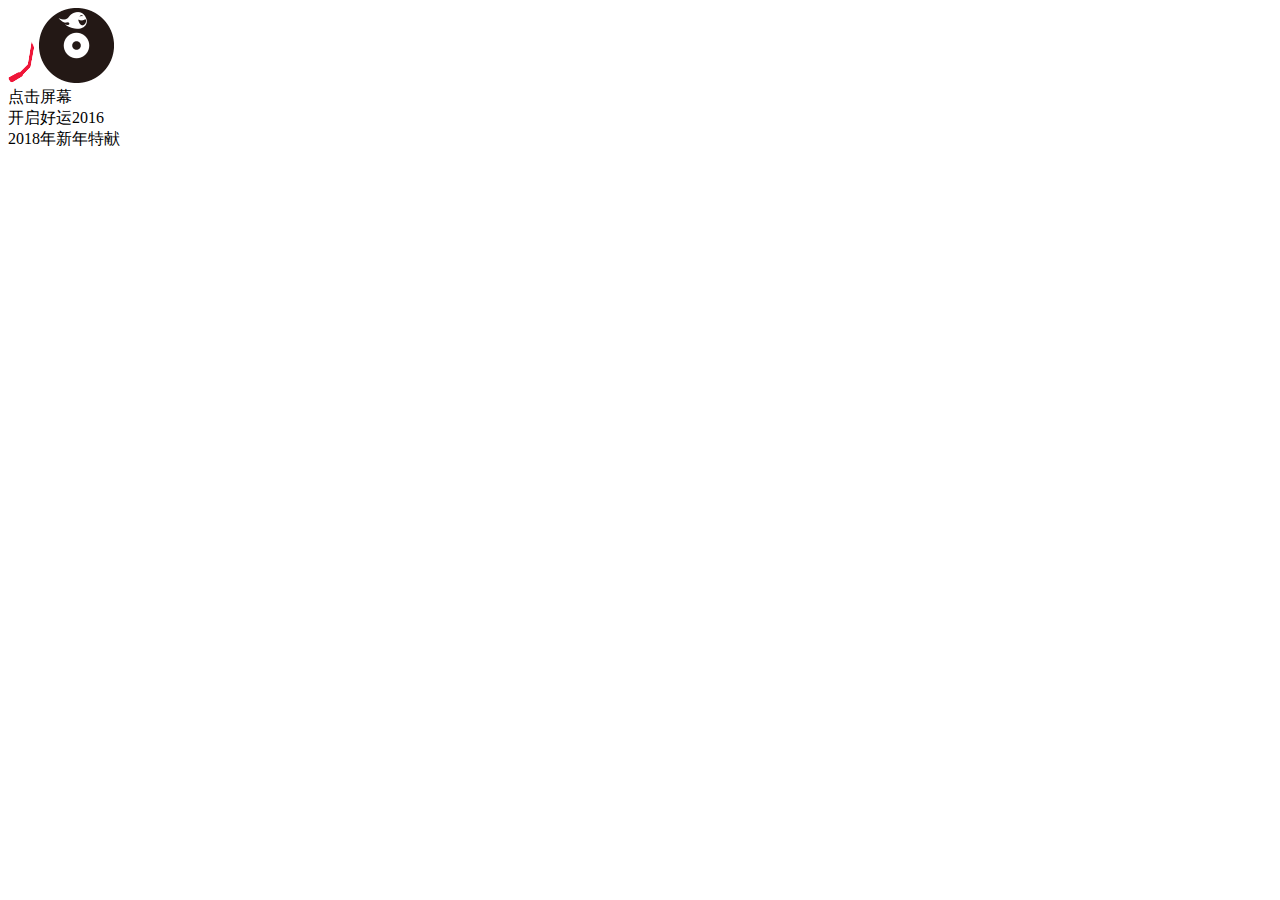
==== happyNewYear/index.html @ fe9a815f "恭贺新年整体框架" ====
<!DOCTYPE html>
<html lang="en">
<head>
    <meta charset="UTF-8">
    <title>happyNewYear</title>
</head>
<body>
<div id="music">
    <img src="img/music_pointer.png">
    <img src="img/music_disc.png">
</div>

<div class="page" id="page1">
    <div class="bg"></div>
    <div class="p1_lantern">点击屏幕<br>开启好运2016</div>
    <div class="p1_imooc"></div>
    <div class="p1_words">2018年新年特献</div>
</div>
<div class="page" id="page2">
    <div class="bg"></div>
    <div class="p2_circle"></div>
    <div class="p2_2016"></div>
</div>
<div class="page" id="page3">
    <div class="bg"></div>
    <div class="p3_logo"></div>
    <div class="p3_title"></div>
    <div class="p3_second"></div>
    <div class="p3_first"></div>
    <div class="p3_blessing"></div>
</div>
</body>
</html>
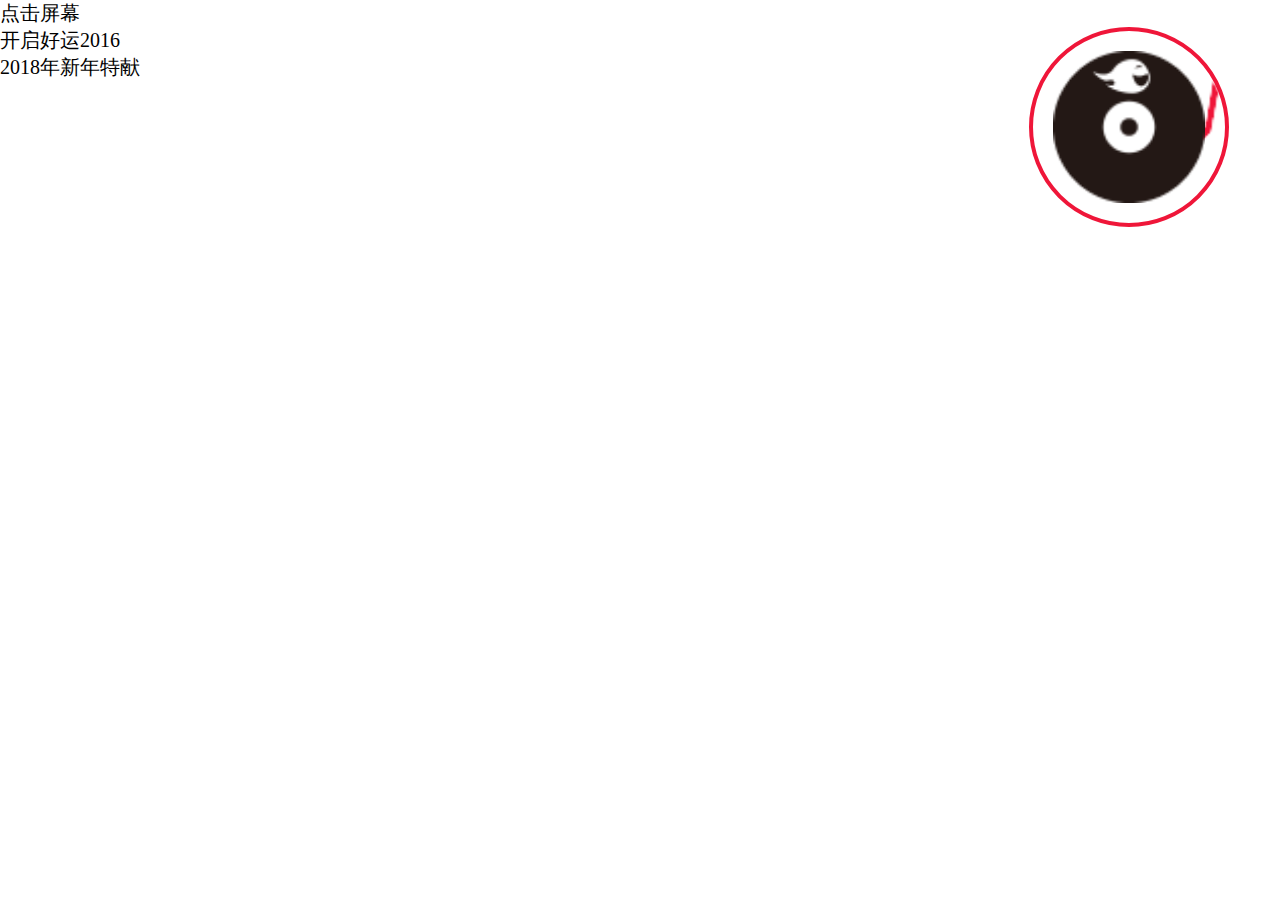
==== commit 1e024bf8: "右上角音乐图标布局" ====
--- a/happyNewYear/index.html
+++ b/happyNewYear/index.html
@@ -3,6 +3,7 @@
 <head>
     <meta charset="UTF-8">
     <title>happyNewYear</title>
+    <link rel="stylesheet" type="text/css" href="css/style.css">
 </head>
 <body>
 <div id="music">
--- a/happyNewYear/css/style.css
+++ b/happyNewYear/css/style.css
@@ -0,0 +1,46 @@
+/* all tag */
+* {
+    margin: 0;
+    padding: 0;
+    border: none;
+    font-size: 1.5625vw;
+    font-family: "Microsoft YaHei";
+}
+
+/* music */
+#music {
+    position: fixed;
+    top:3vh;
+    right:4vw;
+    z-index: 5;
+    width: 15vw;
+    height: 15vw;
+    border: 4px solid #ef1639;
+    border-radius: 50%;
+    background: #fff;
+}
+
+#music > img:first-of-type {
+    position: absolute;
+    top: 24%;
+    right: 2.5%;
+    width: 28.421%;
+}
+
+#music > img:last-of-type {
+    width: 79%;
+    position: absolute;
+    top: 0;
+    right: 0;
+    bottom: 0;
+    left: 0;
+    margin: auto;
+}
+
+/* page bg */
+
+/* page1 */
+
+/* page2 */
+
+/* page3 */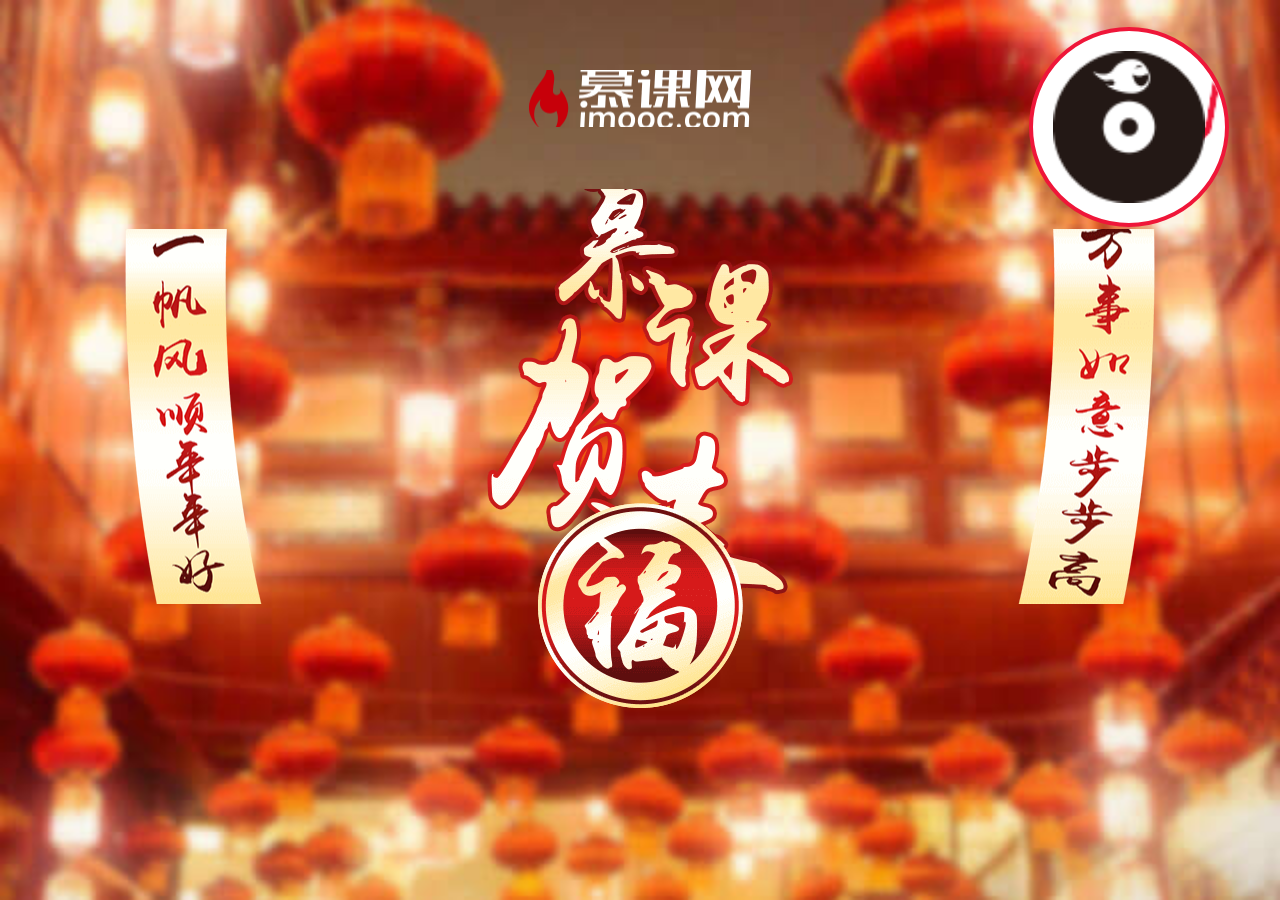
==== commit 6c1ff287: "静态页面布局" ====
--- a/happyNewYear/index.html
+++ b/happyNewYear/index.html
@@ -15,7 +15,7 @@
     <div class="bg"></div>
     <div class="p1_lantern">点击屏幕<br>开启好运2016</div>
     <div class="p1_imooc"></div>
-    <div class="p1_words">2018年新年特献</div>
+    <div class="p1_words">2016年新年特献</div>
 </div>
 <div class="page" id="page2">
     <div class="bg"></div>
--- a/happyNewYear/css/style.css
+++ b/happyNewYear/css/style.css
@@ -5,6 +5,11 @@
     border: none;
     font-size: 1.5625vw;
     font-family: "Microsoft YaHei";
+}
+
+html,
+body {
+    height: 100%;
 }
 
 /* music */
@@ -38,9 +43,222 @@
 }
 
 /* page bg */
+.page {
+    position: absolute;
+    width: 100%;
+    height:100%;
+}
+
+.page > .bg {
+    position: absolute;
+    height: 100%;
+    width:100%;
+    z-index: -1;
+}
 
 /* page1 */
+#page1 {
+    display: none;
+}
+
+#page1 > .bg {
+    background: url("../img/p1_bg.jpg") no-repeat center center;
+    background-size: 100%;
+}
+
+#page1 > .p1_lantern {
+    position: absolute;
+    top:-3.4%;
+    right:0;
+    left:0;
+    margin: auto;
+    background:url("../img/p1_lantern.png") no-repeat center bottom;
+    background-size: 100%;
+    width:45vw;
+    height:71.2vh;
+    font-size: 3.506rem;
+    text-align: center;
+    padding-top: 31vh;
+    -webkit-box-sizing: border-box;
+       -moz-box-sizing: border-box;
+        -ms-box-sizing: border-box;
+         -o-box-sizing: border-box;
+            box-sizing: border-box;
+}
+
+#page1 > .p1_lantern:before {
+    z-index: -1;
+    content: "";
+    position: absolute;
+    top: 0;
+    right: 0;
+    bottom: 0;
+    left: 0;
+    margin: auto;
+    width:30vw;
+    height: 30vw;
+    background:#d60b3b;
+    opacity: .5;
+    border-radius: 50%;
+    -webkit-box-shadow: 0 0 10vw 10vw #d60b3b;
+       -moz-box-shadow: 0 0 10vw 10vw #d60b3b;
+        -ms-box-shadow: 0 0 10vw 10vw #d60b3b;
+         -o-box-shadow: 0 0 10vw 10vw #d60b3b;
+            box-shadow: 0 0 10vw 10vw #d60b3b;
+}
+
+#page1 > .p1_imooc {
+    position: absolute;
+    right: 0;
+    bottom: 9vh;
+    left: 0;
+    margin: auto;
+    background:url("../img/p1_imooc.png") no-repeat center center;
+    background-size: 100%;
+    width:27.656vw;
+    height:18.63vh;
+}
+
+#page1 > .p1_words {
+    position: absolute;
+    font-size: 2.134rem;
+    right:0;
+    bottom:48px;
+    left:0;
+    text-align: center;
+    color: #231815;
+}
 
 /* page2 */
-
-/* page3 */+#page2 {
+    display: none;
+}
+
+#page2 > .bg {
+    background: url("../img/p2_bg.jpg") no-repeat center center;
+    background-size: 100%;
+}
+
+#page2 > .p2_circle {
+    position: absolute;
+    top:0;
+    right:0;
+    bottom:0;
+    left:0;
+    margin: auto;
+    background-size: 100%;
+    background:url("../img/p2_circle_outer.png") no-repeat center center;
+    width:59.375vw;
+    height: 59.375vw;
+    border-radius: 50%;
+}
+
+#page2 > .p2_circle:before {
+    content: "";
+    position: absolute;
+    top:0;
+    right:0;
+    bottom:0;
+    left:0;
+    margin: auto;
+    background-size: 100%;
+    background:url("../img/p2_circle_middle.png") no-repeat center center;
+    width: 45.625vw;
+    height: 45.625vw;
+    border-radius: 50%;
+}
+
+#page2 > .p2_circle:after {
+    content: "";
+    position: absolute;
+    top:0;
+    right:0;
+    bottom:0;
+    left:0;
+    margin: auto;
+    background-size: 100%;
+    background:url("../img/p2_circle_inner.png") no-repeat center center;
+    width: 27.5vw;
+    height: 6.24vh;
+}
+
+#page2 > .p2_2016{
+    position: absolute;
+    top:0;
+    right:0;
+    bottom:0;
+    left:0;
+    margin: auto;
+    background-size: 100%;
+    background:url("../img/p2_2016.png") no-repeat center center;
+    width: 39.9375vw;
+    height: 39.9375vw;
+    border-radius: 50%;
+}
+
+/* page3 */
+#page3 {
+    display: block;
+}
+
+#page3 > .bg {
+    background: url("../img/p3_bg.jpg") no-repeat center center;
+    background-size: 100%;
+}
+
+#page3 > .p3_logo {
+    width: 34.6875vw;
+    height:6.327vh;
+    position: absolute;
+    top:7.82vh;
+    right:0;
+    left:0;
+    margin: auto;
+    background-size: 100%;
+    background:url("../img/p3_logo.png") no-repeat center center;
+}
+
+#page3 > .p3_title {
+    width: 48.125vw;
+    height: 50vh;
+    position: absolute;
+    top:21vh;
+    right:0;
+    left:0;
+    margin: auto;
+    background-size: 100%;
+    background:url("../img/p3_title.png") no-repeat center center;
+}
+
+#page3 > .p3_second {
+    width: 22.8125vw;
+    height: 41.652vh;
+    position: absolute;
+    top:25.48vh;
+    left:3.75vw;
+    background-size: 100%;
+    background:url("../img/p3_couplet_second.png") no-repeat center center;
+}
+
+#page3 > .p3_first {
+    width: 22.8125vw;
+    height: 41.652vh;
+    position: absolute;
+    top:25.48vh;
+    right:3.75vw;
+    background-size: 100%;
+    background:url("../img/p3_couplet_first.png") no-repeat center center;
+}
+
+#page3 > .p3_blessing {
+    width: 32vw;
+    height:32vw;
+    position: absolute;
+    right:0;
+    bottom:10vh;
+    left:0;
+    margin: auto;
+    border-radius: 50%;
+    background-size: 100%;
+    background:url("../img/p3_blessing.png") no-repeat center center;
+}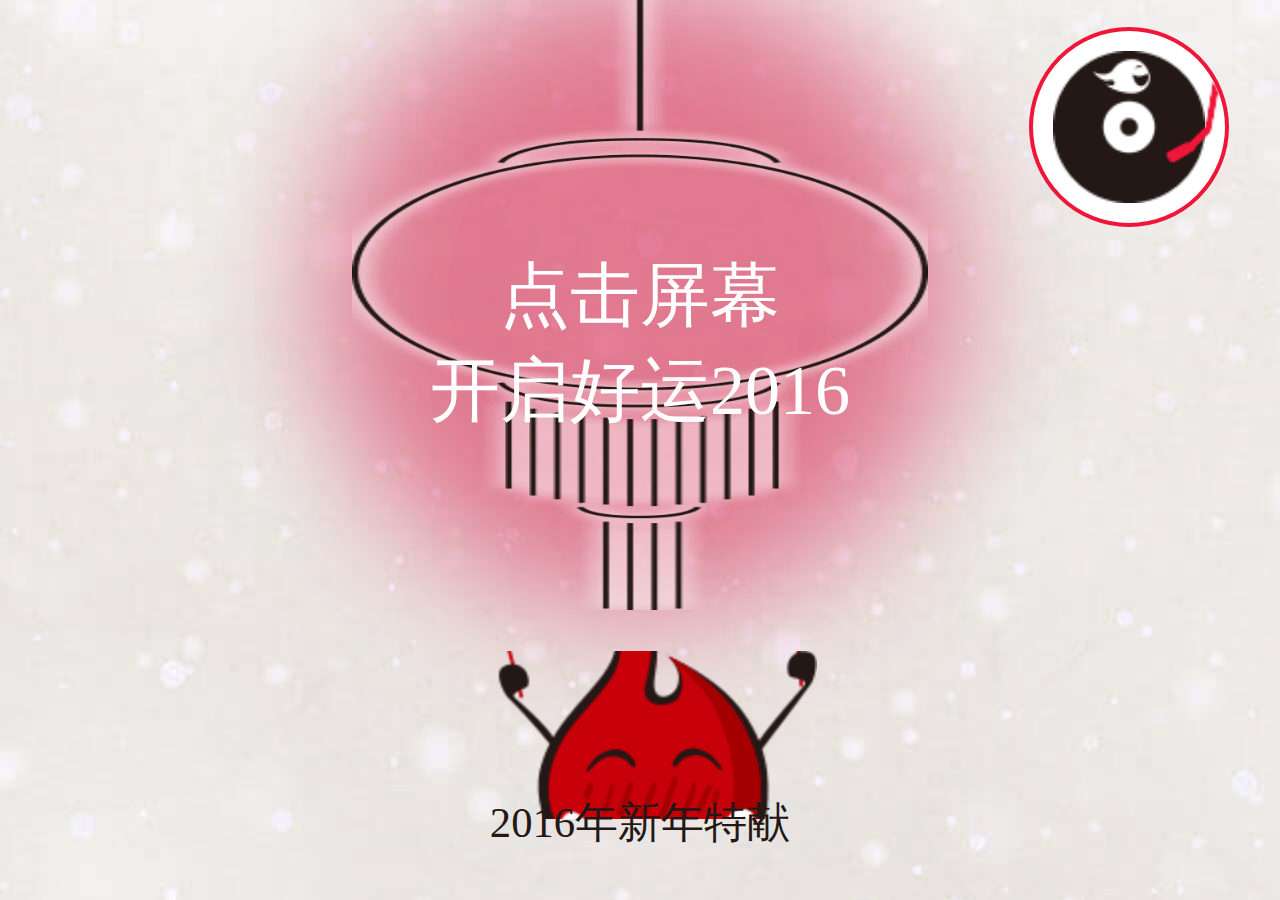
==== commit 1f3dc5fe: "恭贺新年完成，但viewport有BUG" ====
--- a/happyNewYear/index.html
+++ b/happyNewYear/index.html
@@ -2,13 +2,17 @@
 <html lang="en">
 <head>
     <meta charset="UTF-8">
+    <meta http-equiv="X-UA-Compatible" content="IE=edge,chrome=1">
+    <meta name="viewport" content="width=device-width,initial-scale=1.0, minimum-scale=1.0, maximum-scale=1.0, user-scalable=no">
+    <meta name="format-detection" content="telephone=no">
     <title>happyNewYear</title>
     <link rel="stylesheet" type="text/css" href="css/style.css">
+    <script type="text/javascript" src="js/script.js"></script>
 </head>
 <body>
-<div id="music">
+<div class="music">
     <img src="img/music_pointer.png">
-    <img src="img/music_disc.png">
+    <img class="play" id="music" src="img/music_disc.png">
 </div>
 
 <div class="page" id="page1">
@@ -18,6 +22,7 @@
     <div class="p1_words">2016年新年特献</div>
 </div>
 <div class="page" id="page2">
+    <div class="bg p2_bg_loading"></div>
     <div class="bg"></div>
     <div class="p2_circle"></div>
     <div class="p2_2016"></div>
@@ -30,5 +35,8 @@
     <div class="p3_first"></div>
     <div class="p3_blessing"></div>
 </div>
+<audio autoplay="true" loop="loop">
+    <source src="audio/happynewyear.mp3" type="audio/mpeg">
+</audio>
 </body>
 </html>--- a/happyNewYear/css/style.css
+++ b/happyNewYear/css/style.css
@@ -10,13 +10,14 @@
 html,
 body {
     height: 100%;
+    overflow: hidden;
 }
 
 /* music */
-#music {
+.music {
     position: fixed;
-    top:3vh;
-    right:4vw;
+    top: 3vh;
+    right: 4vw;
     z-index: 5;
     width: 15vw;
     height: 15vw;
@@ -25,14 +26,15 @@
     background: #fff;
 }
 
-#music > img:first-of-type {
+.music > img:first-of-type {
     position: absolute;
     top: 24%;
     right: 2.5%;
     width: 28.421%;
-}
-
-#music > img:last-of-type {
+    z-index: 1;
+}
+
+.music > img:last-of-type {
     width: 79%;
     position: absolute;
     top: 0;
@@ -40,50 +42,78 @@
     bottom: 0;
     left: 0;
     margin: auto;
+    z-index: 0;
+}
+
+.music > img.play {
+    -webkit-animation: music_disc 4s linear infinite;
+    animation: music_disc 4s linear infinite;
+}
+
+@-webkit-keyframes music_disc {
+    0% {
+        -webkit-transform: rotate(0deg);
+        transform: rotate(0deg);
+    }
+    100% {
+        -webkit-transform: rotate(360deg);
+        transform: rotate(360deg);
+    }
+}
+
+@keyframes music_disc {
+    0% {
+        -webkit-transform: rotate(0deg);
+        transform: rotate(0deg);
+    }
+    100% {
+        -webkit-transform: rotate(360deg);
+        transform: rotate(360deg);
+    }
 }
 
 /* page bg */
 .page {
     position: absolute;
     width: 100%;
-    height:100%;
+    height: 100%;
 }
 
 .page > .bg {
     position: absolute;
     height: 100%;
-    width:100%;
+    width: 100%;
     z-index: -1;
 }
 
 /* page1 */
 #page1 {
-    display: none;
+    display: block;
 }
 
 #page1 > .bg {
     background: url("../img/p1_bg.jpg") no-repeat center center;
+    -webkit-background-size: 100%;
     background-size: 100%;
 }
 
 #page1 > .p1_lantern {
     position: absolute;
-    top:-3.4%;
-    right:0;
-    left:0;
-    margin: auto;
-    background:url("../img/p1_lantern.png") no-repeat center bottom;
-    background-size: 100%;
-    width:45vw;
-    height:71.2vh;
+    top: -3.4%;
+    right: 0;
+    left: 0;
+    margin: auto;
+    background: url("../img/p1_lantern.png") no-repeat center bottom;
+    background-size: 100%;
+    -webkit-background-size: 100%;
+    width: 45vw;
+    height: 71.2vh;
     font-size: 3.506rem;
+    color: #fff;
     text-align: center;
     padding-top: 31vh;
     -webkit-box-sizing: border-box;
-       -moz-box-sizing: border-box;
-        -ms-box-sizing: border-box;
-         -o-box-sizing: border-box;
-            box-sizing: border-box;
+    box-sizing: border-box;
 }
 
 #page1 > .p1_lantern:before {
@@ -95,16 +125,42 @@
     bottom: 0;
     left: 0;
     margin: auto;
-    width:30vw;
+    width: 30vw;
     height: 30vw;
-    background:#d60b3b;
+    background: #d60b3b;
     opacity: .5;
+    -webkit-border-radius: 50%;
     border-radius: 50%;
     -webkit-box-shadow: 0 0 10vw 10vw #d60b3b;
-       -moz-box-shadow: 0 0 10vw 10vw #d60b3b;
-        -ms-box-shadow: 0 0 10vw 10vw #d60b3b;
-         -o-box-shadow: 0 0 10vw 10vw #d60b3b;
-            box-shadow: 0 0 10vw 10vw #d60b3b;
+    box-shadow: 0 0 10vw 10vw #d60b3b;
+    -webkit-animation: p1_lantern .5s infinite alternate;
+    animation: p1_lantern .5s infinite alternate;
+}
+
+@-webkit-keyframes p1_lantern {
+    0% {
+        opacity: .5;
+        -webkit-transform: scale(.8, .8);
+        transform: scale(.8, .8);
+    }
+    100% {
+        opacity: 1;
+        -webkit-transform: scale(1.1, 1.1);
+        transform: scale(1.1, 1.1);
+    }
+}
+
+@keyframes p1_lantern {
+    0% {
+        opacity: .5;
+        -webkit-transform: scale(.8, .8);
+        transform: scale(.8, .8);
+    }
+    100% {
+        opacity: 1;
+        -webkit-transform: scale(1.1, 1.1);
+        transform: scale(1.1, 1.1);
+    }
 }
 
 #page1 > .p1_imooc {
@@ -113,18 +169,19 @@
     bottom: 9vh;
     left: 0;
     margin: auto;
-    background:url("../img/p1_imooc.png") no-repeat center center;
-    background-size: 100%;
-    width:27.656vw;
-    height:18.63vh;
+    background: url("../img/p1_imooc.png") no-repeat center center;
+    -webkit-background-size: 100%;
+    background-size: 100%;
+    width: 27.656vw;
+    height: 18.63vh;
 }
 
 #page1 > .p1_words {
     position: absolute;
     font-size: 2.134rem;
-    right:0;
-    bottom:48px;
-    left:0;
+    right: 0;
+    bottom: 48px;
+    left: 0;
     text-align: center;
     color: #231815;
 }
@@ -132,133 +189,278 @@
 /* page2 */
 #page2 {
     display: none;
+    -webkit-transition: .5s;
+    transition: .5s;
+}
+
+#page2.fadeOut {
+    opacity: .3;
+    -webkit-transform: translate(0,-100%);
+    transform: translate(0,-100%);
 }
 
 #page2 > .bg {
     background: url("../img/p2_bg.jpg") no-repeat center center;
-    background-size: 100%;
+    -webkit-background-size: 100%;
+    background-size: 100%;
+}
+
+#page2 > .p2_bg_loading {
+    z-index: 4;
+    background: #ef1639;
+    -webkit-animation: p2_bg_loading 1s linear forwards;
+    animation: p2_bg_loading 1s linear forwards;
+}
+
+@-webkit-keyframes p2_bg_loading {
+    0% {
+        opacity: 1;
+    }
+    100% {
+        opacity: 0;
+    }
+}
+
+@keyframes p2_bg_loading {
+    0% {
+        opacity: 1;
+    }
+    100% {
+        opacity: 0;
+    }
 }
 
 #page2 > .p2_circle {
     position: absolute;
-    top:0;
-    right:0;
-    bottom:0;
-    left:0;
-    margin: auto;
-    background-size: 100%;
-    background:url("../img/p2_circle_outer.png") no-repeat center center;
-    width:59.375vw;
+    top: 0;
+    right: 0;
+    bottom: 0;
+    left: 0;
+    margin: auto;
+    -webkit-background-size: 100%;
+    background-size: 100%;
+    background: url("../img/p2_circle_outer.png") no-repeat center center;
+    width: 59.375vw;
     height: 59.375vw;
-    border-radius: 50%;
+    -webkit-border-radius: 50%;
+    border-radius: 50%;
+    -webkit-animation: p2_circle_outer 1s linear 3s infinite;
+    animation: p2_circle_outer 1s linear 3s infinite;
+}
+
+@-webkit-keyframes p2_circle_outer {
+    0% {
+        -webkit-transform: rotate(0deg);
+        transform: rotate(0deg);
+    }
+    100% {
+        -webkit-transform: rotate(-360deg);
+        transform: rotate(-360deg);
+    }
+}
+
+@keyframes p2_circle_outer {
+    0% {
+        -webkit-transform: rotate(0deg);
+        transform: rotate(0deg);
+    }
+    100% {
+        -webkit-transform: rotate(-360deg);
+        transform: rotate(-360deg);
+    }
 }
 
 #page2 > .p2_circle:before {
     content: "";
     position: absolute;
-    top:0;
-    right:0;
-    bottom:0;
-    left:0;
-    margin: auto;
-    background-size: 100%;
-    background:url("../img/p2_circle_middle.png") no-repeat center center;
+    top: 0;
+    right: 0;
+    bottom: 0;
+    left: 0;
+    margin: auto;
+    -webkit-background-size: 100%;
+    background-size: 100%;
+    background: url("../img/p2_circle_middle.png") no-repeat center center;
     width: 45.625vw;
     height: 45.625vw;
-    border-radius: 50%;
+    -webkit-border-radius: 50%;
+    border-radius: 50%;
+    -webkit-animation: p2_circle_middle 1s linear 2s infinite;
+    animation: p2_circle_middle 1s linear 2s infinite;
+}
+
+@-webkit-keyframes p2_circle_middle {
+    0% {
+        -webkit-transform: rotate(0deg);
+        transform: rotate(0deg);
+    }
+    100% {
+        -webkit-transform: rotate(720deg);
+        transform: rotate(720deg);
+    }
+}
+
+@keyframes p2_circle_middle {
+    0% {
+        -webkit-transform: rotate(0deg);
+        transform: rotate(0deg);
+    }
+    100% {
+        -webkit-transform: rotate(720deg);
+        transform: rotate(720deg);
+    }
 }
 
 #page2 > .p2_circle:after {
     content: "";
     position: absolute;
-    top:0;
-    right:0;
-    bottom:0;
-    left:0;
-    margin: auto;
-    background-size: 100%;
-    background:url("../img/p2_circle_inner.png") no-repeat center center;
+    top: 0;
+    right: 0;
+    bottom: 0;
+    left: 0;
+    margin: auto;
+    -webkit-background-size: 100%;
+    background-size: 100%;
+    background: url("../img/p2_circle_inner.png") no-repeat center center;
     width: 27.5vw;
     height: 6.24vh;
-}
-
-#page2 > .p2_2016{
-    position: absolute;
-    top:0;
-    right:0;
-    bottom:0;
-    left:0;
-    margin: auto;
-    background-size: 100%;
-    background:url("../img/p2_2016.png") no-repeat center center;
+    -webkit-animation: p2_circle_inner 1s linear 1s infinite;
+    animation: p2_circle_inner 1s linear 1s infinite;
+}
+
+@-webkit-keyframes p2_circle_inner {
+    0% {
+        -webkit-transform: rotate(0deg);
+        transform: rotate(0deg);
+    }
+    100% {
+        -webkit-transform: rotate(-1080deg);
+        transform: rotate(-1080deg);
+    }
+}
+
+@keyframes p2_circle_inner {
+    0% {
+        -webkit-transform: rotate(0deg);
+        transform: rotate(0deg);
+    }
+    100% {
+        -webkit-transform: rotate(-1080deg);
+        transform: rotate(-1080deg);
+    }
+}
+
+#page2 > .p2_2016 {
+    position: absolute;
+    top: 0;
+    right: 0;
+    bottom: 0;
+    left: 0;
+    margin: auto;
+    -webkit-background-size: 100%;
+    background-size: 100%;
+    background: url("../img/p2_2016.png") no-repeat center center;
     width: 39.9375vw;
     height: 39.9375vw;
+    -webkit-border-radius: 50%;
     border-radius: 50%;
 }
 
 /* page3 */
 #page3 {
-    display: block;
+    display: none;
+    -webkit-transition: .5s;
+    transition: .5s;
+}
+
+#page3.fadeIn {
+    -webkit-transform: translate(0,-100%);
+    transform: translate(0,-100%);
 }
 
 #page3 > .bg {
     background: url("../img/p3_bg.jpg") no-repeat center center;
+    -webkit-background-size: 100%;
     background-size: 100%;
 }
 
 #page3 > .p3_logo {
     width: 34.6875vw;
-    height:6.327vh;
-    position: absolute;
-    top:7.82vh;
-    right:0;
-    left:0;
-    margin: auto;
-    background-size: 100%;
-    background:url("../img/p3_logo.png") no-repeat center center;
+    height: 6.327vh;
+    position: absolute;
+    top: 7.82vh;
+    right: 0;
+    left: 0;
+    margin: auto;
+    background-size: 100%;
+    background: url("../img/p3_logo.png") no-repeat center center;
 }
 
 #page3 > .p3_title {
     width: 48.125vw;
     height: 50vh;
     position: absolute;
-    top:21vh;
-    right:0;
-    left:0;
-    margin: auto;
-    background-size: 100%;
-    background:url("../img/p3_title.png") no-repeat center center;
+    top: 21vh;
+    right: 0;
+    left: 0;
+    margin: auto;
+    background-size: 100%;
+    background: url("../img/p3_title.png") no-repeat center center;
 }
 
 #page3 > .p3_second {
     width: 22.8125vw;
     height: 41.652vh;
     position: absolute;
-    top:25.48vh;
-    left:3.75vw;
-    background-size: 100%;
-    background:url("../img/p3_couplet_second.png") no-repeat center center;
+    top: 25.48vh;
+    left: 3.75vw;
+    background-size: 100%;
+    background: url("../img/p3_couplet_second.png") no-repeat center center;
 }
 
 #page3 > .p3_first {
     width: 22.8125vw;
     height: 41.652vh;
     position: absolute;
-    top:25.48vh;
-    right:3.75vw;
-    background-size: 100%;
-    background:url("../img/p3_couplet_first.png") no-repeat center center;
+    top: 25.48vh;
+    right: 3.75vw;
+    background-size: 100%;
+    background: url("../img/p3_couplet_first.png") no-repeat center center;
 }
 
 #page3 > .p3_blessing {
     width: 32vw;
-    height:32vw;
-    position: absolute;
-    right:0;
-    bottom:10vh;
-    left:0;
-    margin: auto;
-    border-radius: 50%;
-    background-size: 100%;
-    background:url("../img/p3_blessing.png") no-repeat center center;
+    height: 32vw;
+    position: absolute;
+    right: 0;
+    bottom: 10vh;
+    left: 0;
+    margin: auto;
+    border-radius: 50%;
+    background-size: 100%;
+    background: url("../img/p3_blessing.png") no-repeat center center;
+    -webkit-animation: p3_blessing 2s linear infinite;
+    animation: p3_blessing 2s linear infinite;
+}
+
+@-webkit-keyframes p3_blessing {
+    0% {
+        -webkit-transform: rotate(0deg);
+        transform: rotate(0deg);
+    }
+    100% {
+        -webkit-transform: rotate(360deg);
+        transform: rotate(360deg);
+    }
+}
+
+@keyframes p3_blessing {
+    0% {
+        -webkit-transform: rotate(0deg);
+        transform: rotate(0deg);
+    }
+    100% {
+        -webkit-transform: rotate(-360deg);
+        transform: rotate(-360deg);
+    }
 }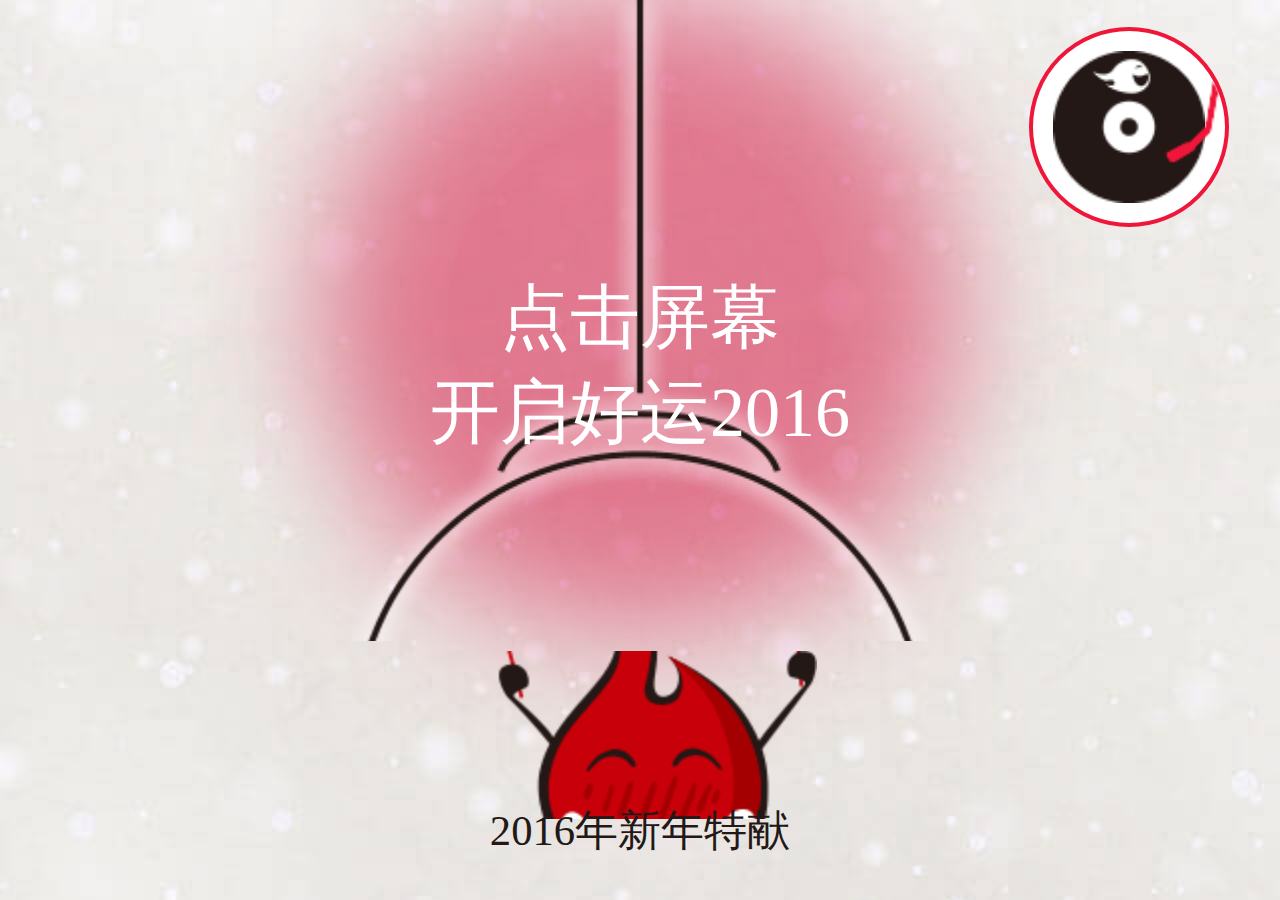
==== commit 7dde5dde: "恭贺新春修改" ====
--- a/happyNewYear/index.html
+++ b/happyNewYear/index.html
@@ -3,7 +3,7 @@
 <head>
     <meta charset="UTF-8">
     <meta http-equiv="X-UA-Compatible" content="IE=edge,chrome=1">
-    <meta name="viewport" content="width=device-width,initial-scale=1.0, minimum-scale=1.0, maximum-scale=1.0, user-scalable=no">
+    <meta name="viewport" content="width=device-width,initial-scale=1, minimum-scale=1, maximum-scale=1, user-scalable=no">
     <meta name="format-detection" content="telephone=no">
     <title>happyNewYear</title>
     <link rel="stylesheet" type="text/css" href="css/style.css">
--- a/happyNewYear/css/style.css
+++ b/happyNewYear/css/style.css
@@ -93,25 +93,24 @@
 
 #page1 > .bg {
     background: url("../img/p1_bg.jpg") no-repeat center center;
-    -webkit-background-size: 100%;
     background-size: 100%;
 }
 
 #page1 > .p1_lantern {
     position: absolute;
-    top: -3.4%;
-    right: 0;
-    left: 0;
-    margin: auto;
-    background: url("../img/p1_lantern.png") no-repeat center bottom;
-    background-size: 100%;
-    -webkit-background-size: 100%;
+    /*top: -3.4%;*/
+    top: 0;
+    right: 0;
+    left: 0;
+    margin: auto;
+    background: url("../img/p1_lantern.png") no-repeat center top;
+    background-size: 100%;
     width: 45vw;
     height: 71.2vh;
     font-size: 3.506rem;
     color: #fff;
     text-align: center;
-    padding-top: 31vh;
+    padding-top: 30vh;
     -webkit-box-sizing: border-box;
     box-sizing: border-box;
 }
@@ -120,7 +119,7 @@
     z-index: -1;
     content: "";
     position: absolute;
-    top: 0;
+    top: -2.8%;
     right: 0;
     bottom: 0;
     left: 0;
@@ -170,7 +169,6 @@
     left: 0;
     margin: auto;
     background: url("../img/p1_imooc.png") no-repeat center center;
-    -webkit-background-size: 100%;
     background-size: 100%;
     width: 27.656vw;
     height: 18.63vh;
@@ -180,7 +178,7 @@
     position: absolute;
     font-size: 2.134rem;
     right: 0;
-    bottom: 48px;
+    bottom: 40px;
     left: 0;
     text-align: center;
     color: #231815;
@@ -201,7 +199,6 @@
 
 #page2 > .bg {
     background: url("../img/p2_bg.jpg") no-repeat center center;
-    -webkit-background-size: 100%;
     background-size: 100%;
 }
 
@@ -237,9 +234,8 @@
     bottom: 0;
     left: 0;
     margin: auto;
-    -webkit-background-size: 100%;
-    background-size: 100%;
     background: url("../img/p2_circle_outer.png") no-repeat center center;
+    background-size: 100%;
     width: 59.375vw;
     height: 59.375vw;
     -webkit-border-radius: 50%;
@@ -278,9 +274,8 @@
     bottom: 0;
     left: 0;
     margin: auto;
-    -webkit-background-size: 100%;
-    background-size: 100%;
     background: url("../img/p2_circle_middle.png") no-repeat center center;
+    background-size: 100%;
     width: 45.625vw;
     height: 45.625vw;
     -webkit-border-radius: 50%;
@@ -319,9 +314,8 @@
     bottom: 0;
     left: 0;
     margin: auto;
-    -webkit-background-size: 100%;
-    background-size: 100%;
     background: url("../img/p2_circle_inner.png") no-repeat center center;
+    background-size: 100%;
     width: 27.5vw;
     height: 6.24vh;
     -webkit-animation: p2_circle_inner 1s linear 1s infinite;
@@ -357,9 +351,8 @@
     bottom: 0;
     left: 0;
     margin: auto;
-    -webkit-background-size: 100%;
-    background-size: 100%;
     background: url("../img/p2_2016.png") no-repeat center center;
+    background-size: 50%;
     width: 39.9375vw;
     height: 39.9375vw;
     -webkit-border-radius: 50%;
@@ -380,7 +373,6 @@
 
 #page3 > .bg {
     background: url("../img/p3_bg.jpg") no-repeat center center;
-    -webkit-background-size: 100%;
     background-size: 100%;
 }
 
@@ -392,20 +384,20 @@
     right: 0;
     left: 0;
     margin: auto;
-    background-size: 100%;
     background: url("../img/p3_logo.png") no-repeat center center;
+    background-size: 100%;
 }
 
 #page3 > .p3_title {
     width: 48.125vw;
-    height: 50vh;
+    height: 48vh;
     position: absolute;
     top: 21vh;
     right: 0;
     left: 0;
     margin: auto;
-    background-size: 100%;
     background: url("../img/p3_title.png") no-repeat center center;
+    background-size: contain;
 }
 
 #page3 > .p3_second {
@@ -414,8 +406,8 @@
     position: absolute;
     top: 25.48vh;
     left: 3.75vw;
-    background-size: 100%;
     background: url("../img/p3_couplet_second.png") no-repeat center center;
+    background-size: 100%;
 }
 
 #page3 > .p3_first {
@@ -424,8 +416,8 @@
     position: absolute;
     top: 25.48vh;
     right: 3.75vw;
-    background-size: 100%;
     background: url("../img/p3_couplet_first.png") no-repeat center center;
+    background-size: 100%;
 }
 
 #page3 > .p3_blessing {
@@ -437,8 +429,8 @@
     left: 0;
     margin: auto;
     border-radius: 50%;
-    background-size: 100%;
     background: url("../img/p3_blessing.png") no-repeat center center;
+    background-size: 100%;
     -webkit-animation: p3_blessing 2s linear infinite;
     animation: p3_blessing 2s linear infinite;
 }
